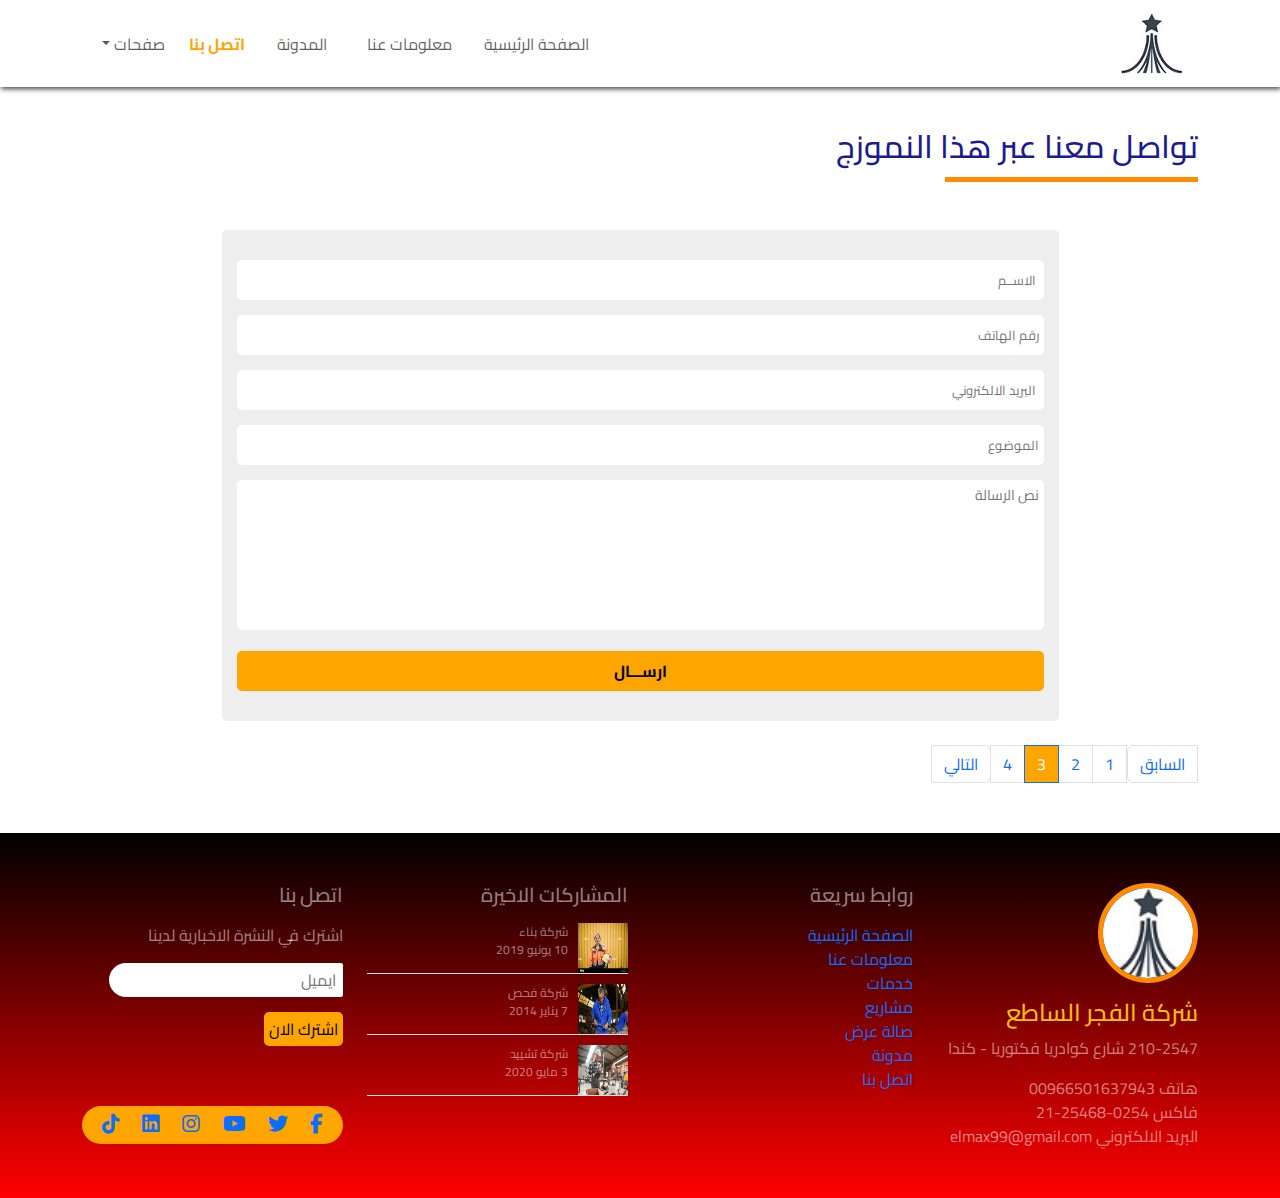
==== contact.html @ 257998b7 "Add files via upload" ====
<!DOCTYPE html>
<html lang="en">
<head>
    <meta charset="UTF-8">
    <meta name="viewport" content="width=device-width, initial-scale=1.0">
    <title>contact</title>
    <link rel="stylesheet" href="css/all.min.css">
    <link rel="stylesheet" href="css/bootstrap.min.css">
    <link rel="stylesheet" href="css/style.css">
</head>
<body>


    <nav class="navbar navbar-expand-lg navbar-light bg-white navbar-2">
        <div class="container">
          <a class="navbar-brand" href="#"> <img src="images/logo.jpg" alt=""></a>
          <button class="navbar-toggler" type="button" data-bs-toggle="collapse" data-bs-target="#navbarTogglerDemo02" aria-controls="navbarTogglerDemo02" aria-expanded="false" aria-label="Toggle navigation">
            <span class="navbar-toggler-icon"></span>
          </button>
          <div class="collapse navbar-collapse" id="navbarTogglerDemo02">
            <ul class="navbar-nav me-auto mb-2 mb-lg-0">
              <li class="nav-item mx-lg-2">
                <a class="nav-link" aria-current="page" href="index.html">الصفحة الرئيسية</a>
              </li>
              <li class="nav-item mx-lg-2">
                <a class="nav-link" href="details.html">معلومات عنا</a>
              </li>
              <li class="nav-item mx-lg-2"></li>
                <a class="nav-link" href="blog.html">المدونة</a>
              </li>
              <li class="nav-item mx-lg-2"></li>
                <a class="nav-link active" href="contact.html">اتصل بنا</a>
              </li>

              <li class="nav-item dropdown mx-lg-2">
                <a class="nav-link dropdown-toggle" href="#" role="button" data-bs-toggle="dropdown" aria-expanded="false">
                  صفحات
                </a>
                <ul class="dropdown-menu">
                    <li><a class="dropdown-item" href="#">غير مفعلة</a></li>
                    <li><a class="dropdown-item" href="#">غير مفعلة </a></li>
                    <li><hr class="dropdown-divider"></li>
                    <li><a class="dropdown-item" href="#"> غير مفعلة </a></li>
                </ul>
              </li>
      
              
            </ul>
            
          </div>
        </div>
    </nav>

    
    <div class="container">

        <h2 class="section-title contacting">تواصل معنا عبر هذا النموزج</h2>

        <form class="contact-form w-75 mx-auto">

            <input type="text" placeholder=" الاســم">
            <input type="text" placeholder="رقم الهاتف">
            <input type="email" placeholder=" البريد الالكتروني">
            <input type="text" placeholder="الموضوع">
            <textarea name="" id="" placeholder="نص الرسالة"></textarea>
            <button>ارســـال</button>
            
        </form>
    </div>










<!-------------------------------------------pagination---------------------------------------------------->

    <div class="container">

        <nav aria-label="...">
            <ul class="pagination mt-4">
              <li class="page-item">
                <a  class="page-link" href="blog.html">السابق</a>
              </li>
              <li class="page-item"><a class="page-link" href="index.html">1</a></li>
              <li class="page-item" aria-current="page">
                <a class="page-link" href="blog.html">2</a>
              </li>
              <li class="page-item active"><a class="page-link" href="#">3</a></li>
              <li class="page-item "><a class="page-link" href="details.html">4</a></li>
              <li class="page-item">
                <a class="page-link" href="details.html">التالي</a>
              </li>
            </ul>
          </nav>
    </div>

    <!-------------------------------------  footer ------------------------------------->

    <footer>
        <div class="container">
          <div class="row justify-content-end">

            <div class="col-lg-3 col-md-4 col-sm-6 col-12">

              <div class="footer-item text-white-50">
                <img src="images/logo.jpg" alt="" class="mb-3">
                <h4 class="text-warning">شركة الفجر الساطع</h4>
                <p>210-2547 شارع كوادريا فكتوريا - كندا</p>
                <ul class="list-unstyled">
                  <li> هاتف 00966501637943</li>
                  <li>فاكس 0254-25468-21</li>
                  <li>البريد الالكتروني elmax99@gmail.com</li>
                </ul>
              </div>
            </div>
            <div class="col-lg-3 col-md-4 col-sm-6 col-12">

              <h5 class="text-white-50 mb-3">روابط سريعة</h5>
              <ul class="list-unstyled text-white-50">
                <a href=""><li>الصفحة الرئيسية</li></a>
                <a href=""><li>معلومات عنا</li></a>
                <a href=""><li>خدمات</li></a>
                <a href="product.html"><li>مشاريع</li></a>
                <a href=""><li>صالة عرض</li></a>
                <a href="http://www.google.com"><li>مدونة</li></a>
                <a href=""><li>اتصل بنا</li></a>
              </ul>
            </div>
            <div class="col-lg-3 col-md-4 col-sm-6 col-12">

              <h5 class="text-white-50 mb-3">المشاركات الاخيرة</h5>
              <div class="part">
                <div class="part-item border-bottom text-white-50">
                  <img src="images/5.jpg" alt="">

                  <div>

                    <p class="text-white-50">شركة بناء</p>
                    <p class="text-white-50">10 يونيو 2019</p>

                  </div>
                  
                </div>

                <div class="part-item border-bottom text-white-50">
                  <img src="images/6.jpg" alt="">

                  <div>

                    <p class="text-white-50">شركة فحص</p>
                    <p class="text-white-50">7 يناير 2014</p>

                  </div>
              </div>

              <div class="part-item border-bottom text-white-50">
                <img src="images/7.jpg" alt="">

                <div>

                  <p class="text-white-50">شركة تشييد</p>
                  <p class="text-white-50">3 مايو 2020</p>

                </div>
            </div>
            </div>
            
          </div>

          <div class="col-lg-3 col-md-4 col-sm-6 col-12">

            <h5 class="text-white-50 mb-3">اتصل بنا</h5>
            <p class="text-white-50">اشترك في النشرة الاخبارية لدينا </p>
            <form class="last-form">

              <input class="" type="email" placeholder="ايميل">
              <button class="">اشترك الان</button>
            </form>

            <ul class="social">
              <a href=""><li><i class="fa-brands fa-facebook-f facebook" ></i></li></a>
              <a href=""><li><i class="fa-brands fa-twitter twitter"></i></li></a>
              <a href=""><li><i class="fa-brands fa-youtube youtube"></i></li></a>
              <a href=""><li><i class="fa-brands fa-instagram instagram"></i></li></a>
              <a href=""><li><i class="fa-brands fa-linkedin fa-in"></i></li></a>
              <a href=""><li><i class="fa-brands fa-tiktok fa-tiktok"></i></li></a>
            </ul>
          </div>
        </div>
      </footer>

    
























    <script src="js/jquery-3.7.1.js"></script>
    <script src="js/bootstrap.bundle.js"></script>
    <script src="js/script.js"></script>
</body>
</html>
---- css/style.css ----
@import url('https://fonts.googleapis.com/css2?family=Cairo:wght@200..1000&display=swap');


*{

    box-sizing: border-box;
    margin: 0;
    padding: 0;
}

h2{

    color: rgb(27, 27, 145) !important;
}


body{

    direction: rtl;
    font-family: "Cairo", sans-serif;
}

html{

    scroll-behavior: smooth;
}

/*.section{

    margin: 50px 0;
    
}*/


.section-title{

    position:relative;
    display: inline-block;
}

.section-title::after{

    content: "";
    display: block;
    background-color: darkorange;
    height: 5px;
    width: 70%;
    margin-top: 12px;
}

ul{

    padding: 0;
    margin: 0;
    list-style-type: none;
}

a{

    text-decoration: none;
}


/****************************************** navbar ******************************************/


.navbar{

    box-shadow: 1px 2px 5px #444;
    position: absolute;
    z-index:999 ;
    width: 100%;
    
}

.navbar .active{

    font-weight: bold;
    color: orange !important;
}


/*.navbar-brand{

    margin-right: 100px;
}

.navbar-nav{

    margin-left: 100px;
}*/


/*************************************************** home ***************************************/

.home{
    position:relative;
    height: 100vh;
    background-image: url("../images/1.jpg") ;
    background-position: center;
    background-size: cover;
    margin-bottom: 0;
    width: 100%;
    
    z-index: 1;
}

.home-item{

    
    
    position: absolute;
    top: 90px;
    left: 0;
    right: 0;
    width: 100% !important;
    text-align: center;
    margin: auto;
    background-color: rgba(111, 107, 194, 0.541);
    z-index: 1000;
    
    
    
}




@media (max-width: 768px){
    
    .home-item{

        width: 80%;
        margin: auto;
    }
}


.home-item h2{

    font-size: 20px;
    font-weight: bold;
}


.home-item p{

    font-size: 20px;
    color: rgb(80, 66, 66);
}



/****************************************news*********************************************/


.news{

    padding-top: 50px;
    padding-bottom: 30px;
    background-color: #eee;
}


/***************************************************** about ***************************************/


.about{

    
    padding: 50px 0;
}
.about-img img{

    width: 85%;
    display: block;
    margin-right: auto;
    border-radius: 5px;
    
}

@media (max-width: 768px){


    .about-img img{

        width: 100%
    }
}

.about-item p{

    line-height: 1.9;
    text-align: justify;
}

.about-item button{

    margin-bottom: 20px;
}


.card{

    margin-bottom: 20px;
}

.card .img2, .card .img1{

    height: 200px !important
}

.card p{

    text-align: justify;
}

.side{

    display: flex;
    justify-content: space-between;
    align-items: flex-start;
    margin-bottom: 17px;
}
.side img{

    width: 100px;
    height: 100px;
    margin-left: 10px;
}


/**************************************** empty section*************************************/


.empty{

    height: 250px;
    background-image: url(../images/10.jpg);
    background-position: center;
    background-size: cover;
    background-attachment: fixed;
    
}


@media (max-width: 768px){

    .empty{

        background-position-x: -120px;
        background-position-y: top;
        height: 200px
    }
}





/********************************************experties*****************************************/

.expert-item{

    display: flex;
    justify-content: space-between;
    border-radius: 5px;
}

.expert-item img{

    margin-left: 20px;
    width: 200px
    
    
}

.expert-info p{

    text-align: justify;
}


@media (max-width: 768px){


    .expert-item{

        display: block;

    
    }

    .expert-item img{

        margin-bottom: 15px;
        border-bottom-left-radius: 5px;
    }
}




/************************************************* subscribe********************************************/

.subscribe{
    position: relative;
    height: 450px;
    background-image: linear-gradient(to top, orange, black);
    background-size: cover;
    background-position: top;
    width: 100%
    
}

.subscribe-item{

    position: absolute;
    top: 50%;
    left: 50%;
    transform: translate(-50%,-50%);
    color: wheat;
    
    
    
}





.subscribe form{

    display: flex;
    justify-content: space-between;
}

.subscribe form input{

    height: 40px;
    width: 80%
}

.subscribe form input::placeholder{

    font-size: 14px;
    color: #777
}

@media screen and (max-width: 1000px) {

    .subscribe form {

        display: block;
        
       
    }

    .subscribe form input{

        max-width: 80%;
        margin: auto
    }

    

    .subscribe-item{

        width: 95%;
        color: white
        
    }

    .subscribe-item p{

        margin: 20px 0 !important
    }

    .subscribe form button{

        width: 80%;
        margin-top: 15px;
    }
    
}


/******************************************** footer***************************************/

footer{

    background-image: linear-gradient(to bottom, black,red);
    color: white;
    padding: 50px 0;
    margin-top: 50px;
}

.footer-item > img{

    border: 5px solid darkorange;
    width: 100px;
    border-radius: 50%;
    
}

.part-item{

    display: flex;
    margin-bottom: 10px;
}

.part-item p{

    margin: 0;
    font-size: 12px;
    text-align: right
}

footer .part-item img{

    width: 50px;
    height: 50px;
    
    margin-left: 10px;
}

.last-form input{

    border: 0;
    outline: 0;
    border-top-right-radius: 5px;
    border-bottom-right-radius: 5px;
    padding: 5px 7px ;
    border-top-left-radius: 40px ;
    border-bottom-left-radius: 40px ;
    margin-left: 15px;
}

.last-form button{

    padding: 5px 5px;
    outline: 0;
    border: 0;
    background-color: orange;
    border-radius: 5px;
    margin-top: 15px;
}



.social{

    display: flex ;
    margin-top: 60px;
    justify-content: space-between;
    background-color: orange;
    padding: 7px 20px;
    border-radius: 20px;
}

.social li i{

    font-size: 20px;
    
    
}

@media screen and (max-width: 768px) {

    footer{

        text-align: center;
    }

    footer h5{

        margin-top: 25px;

        
    }

    footer .social {

        margin-right: 20px;
        margin-left: 20px;
    }

    .last-form input{

        border: 0;
        outline: 0;
        border-radius: 15px;
        padding: 5px 10px ;
        display: block;
        margin: 0 auto;
        width: 90%;
        
    }
    
}



/************************************* blog *********************************************/
.navbar-2{

    position: static;
}





.blog .jumbotron{

    display: flex;
    justify-content: space-between;
    gap: 10px;
    border-bottom: 2px solid orange;
    background-color: #eee;
    
}

@media screen and (max-width: 768px){

    .blog .jumbotron{

        display: block;
        border-radius: 5px;
    }

    .blog .jumbotron .blog-img > img{

        margin-top: 20px;
        border-radius: 5px;
    }


    .blog .jumbotron .blog-desc h2{

        margin-top: 20px;
    }
}


.jumbotron{

    background-color: #eee;
}
.blog-img img{
    
   width:100% !important;
    
}

.blog-desc{

    flex: 2;
}

.blog-img{

    flex: 1
}

.blog-desc p{

    line-height: 2;
    text-align: justify;
    
    
}


@media screen and (max-width: 768px) {

    .blog-img img{

        height: 40%!important;
        
    }

    .blog-img{

        flex: 1
    }

    .blog-desc{

        flex: 1
    }
    

    .blog-desc h2{

        font-size: 20px;
    }

    .blog-desc p{

        text-align:justify;
    }
}


.active>.page-link{

    background-color: orange;
}


@media screen and (max-width: 768px){

    .search{

        margin-top: 20px;
    }
}



    
/************************************contact form *****************************************/
.contacting{

    margin-top: 40px;
}
.contact-form{

    padding: 30px 15px;
    background-color: #eee;
    margin-top: 40px;
    border-radius: 5px;
    animation: coloring 3s infinite linear alternate ;
}

.contact-form input{

    width: 100%;
    border: 0;
    outline: 0;
    height: 40px;
    padding: 5px;
    margin-bottom: 15px;
    border-radius: 5px;
    font-size: 13px;
}


.contact-form textarea{

    width: 100%;
    height: 150px;
    border: 0;
    outline: 0;
    border-radius: 5px;
    padding: 5px;
    margin-bottom: 15px;
    resize: none;
    font-size: 14px;
    
}


.contact-form button{

    width: 100%;
    border: 0;
    outline: 0;
    background-color: orange;
    height: 40px;
    border-radius: 5px;
    font-weight: bold;
    
}




.contact-form input:not([type='submit']):focus::-webkit-input-placeholder,
.contact-form textarea:focus::-webkit-input-placeholder{

    opacity: 0;
    transition: 0.7s;
}


@keyframes coloring{

    from {

        background-color: #eee;
    }

    to {

        background-color: rgb(140, 160, 190);
    }
}


@media screen and (max-width: 768px){


    .contact-form{

        width: 100% !important;
    }
}




/********************************************* details section**************************************/

.details p{


column-count: 4;
column-rule: 3px darkorange dashed;
column-gap: 60px;
text-align: justify;
border: 1px solid;
padding: 20px;



}


@media screen and (max-width: 768px){

    .details p{

    column-count: 2;
    column-rule: 3px darkorange dashed;
    column-gap: 40px;
        
    }
}
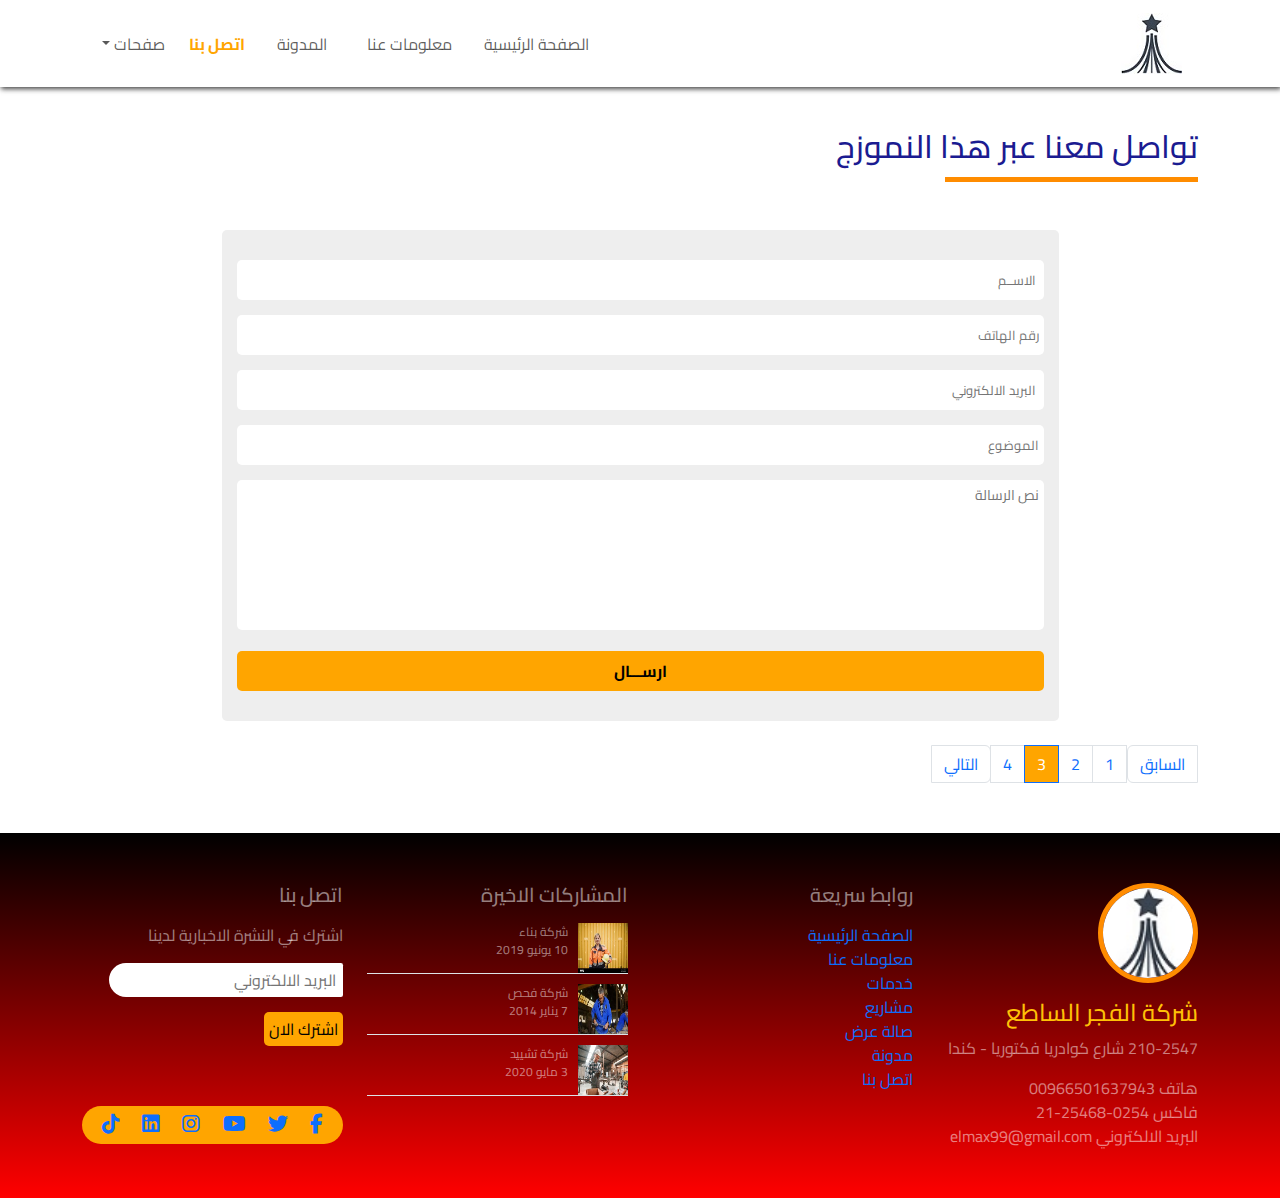
==== commit 84a763c2: "Add files via upload" ====
--- a/contact.html
+++ b/contact.html
@@ -178,7 +178,7 @@
             <p class="text-white-50">اشترك في النشرة الاخبارية لدينا </p>
             <form class="last-form">
 
-              <input class="" type="email" placeholder="ايميل">
+              <input class="" type="email" placeholder="البريد الالكتروني">
               <button class="">اشترك الان</button>
             </form>
 
--- a/css/style.css
+++ b/css/style.css
@@ -497,6 +497,11 @@
         width: 90%;
         
     }
+
+    .last-form input::placeholder{
+
+        font-size: 14px;
+    }
     
 }
 
